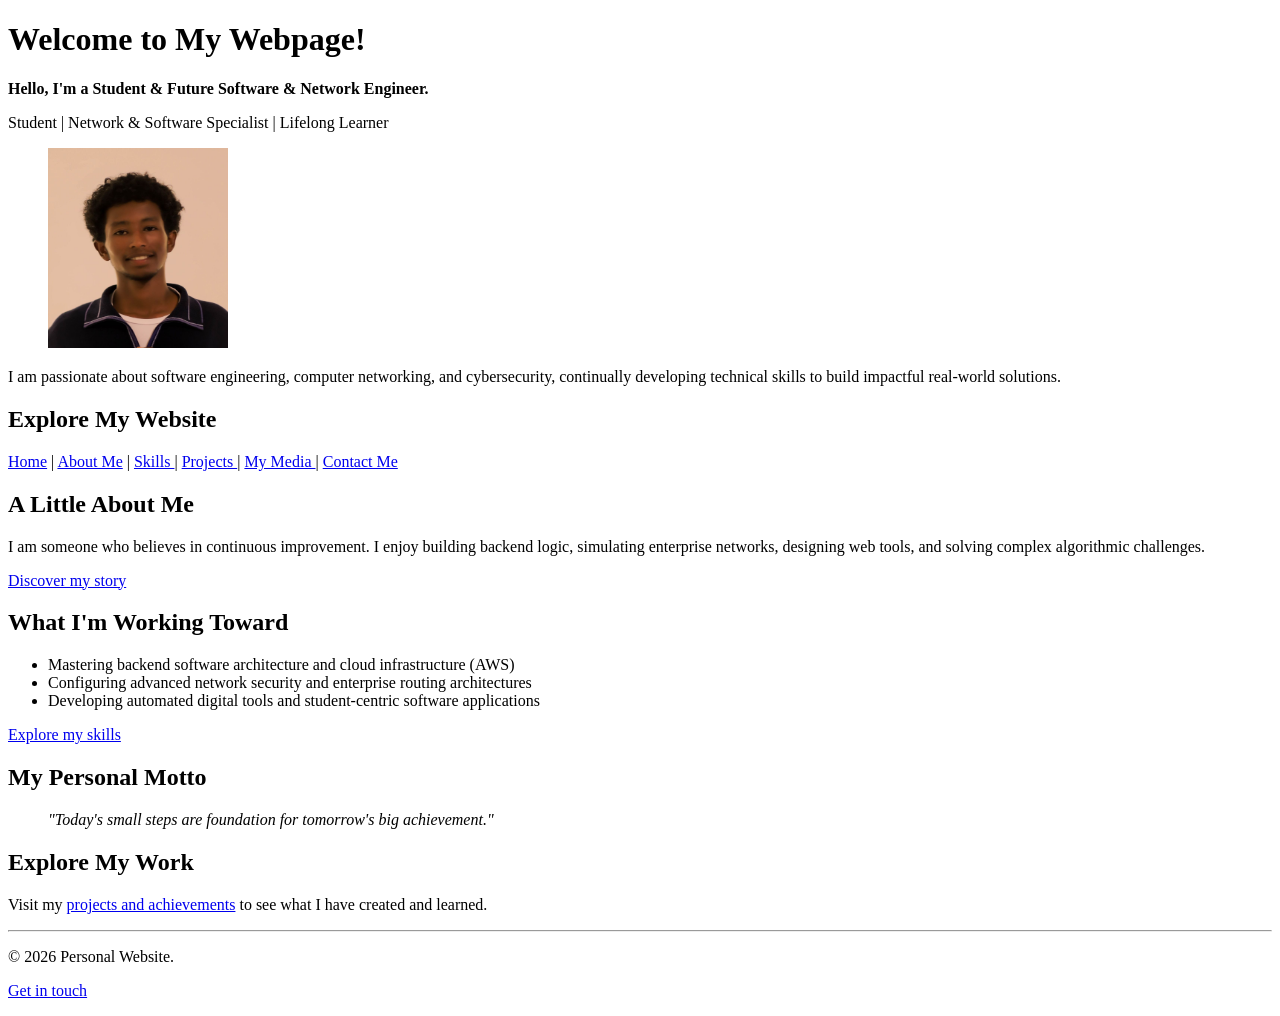
==== index.html @ d41eb4f9 "Initial commit: Complete HTML portfolio web pages" ====
<!DOCTYPE html>
<html lang="en">
<head>
    <meta charset="UTF-8">
    <meta name="viewport" content="width=device-width, initial-scale=1.0">
    <title>Home -Roba's Personal Profile Website</title>
</head>
<body>

    <header>
        <h1>Welcome to My Webpage!</h1>
        <p><strong>Hello, I'm a Student & Future Software & Network Engineer.</strong></p>
        <p>Student | Network & Software Specialist | Lifelong Learner</p>
    </header>

    <main>
    
        <figure>
            <img src="images/profile.jpg" alt="Profile photo" width="180" height="200">
        </figure>

        <p>I am passionate about software engineering, computer networking, and cybersecurity, continually developing technical skills to build impactful real-world solutions.</p>

        <section>
            <h2>Explore My Website</h2>
            <nav>
                <a href="index.html">  Home</a> | 
                <a href="about.html">  About Me</a> | 
                <a href="skills.html">  Skills </a> | 
                <a href="projects.html">  Projects </a> | 
                <a href="media.html">  My Media </a> | 
                <a href="contact.html">  Contact Me</a>
            </nav>
        </section>

        <section>
            <h2>A Little About Me</h2>
            <p>I am someone who believes in continuous improvement. I enjoy building backend logic, simulating enterprise networks, designing web tools, and solving complex algorithmic challenges.</p>
            <p><a href="about.html">Discover my story</a></p>
        </section>

        <section>
            <h2>What I'm Working Toward</h2>
            <ul>
                <li>Mastering backend software architecture and cloud infrastructure (AWS)</li>
                <li>Configuring advanced network security and enterprise routing architectures</li>
                <li>Developing automated digital tools and student-centric software applications</li>
            </ul>
            <p><a href="skills.html">Explore my skills</a></p>
        </section>

        <section>
            <h2>My Personal Motto</h2>
            <blockquote>
                <p><em>"Today's small steps are foundation for tomorrow's big achievement."</em></p>
            </blockquote>
        </section>

        <section>
            <h2>Explore My Work</h2>
            <p>Visit my <a href="projects.html">projects and achievements</a> to see what I have created and learned.</p>
        </section>
    </main>

    <footer>
        <hr>
        <p>&copy; 2026 Personal Website.</p>
        <p><a href="contact.html">Get in touch</a></p>
    </footer>

</body>
</html>
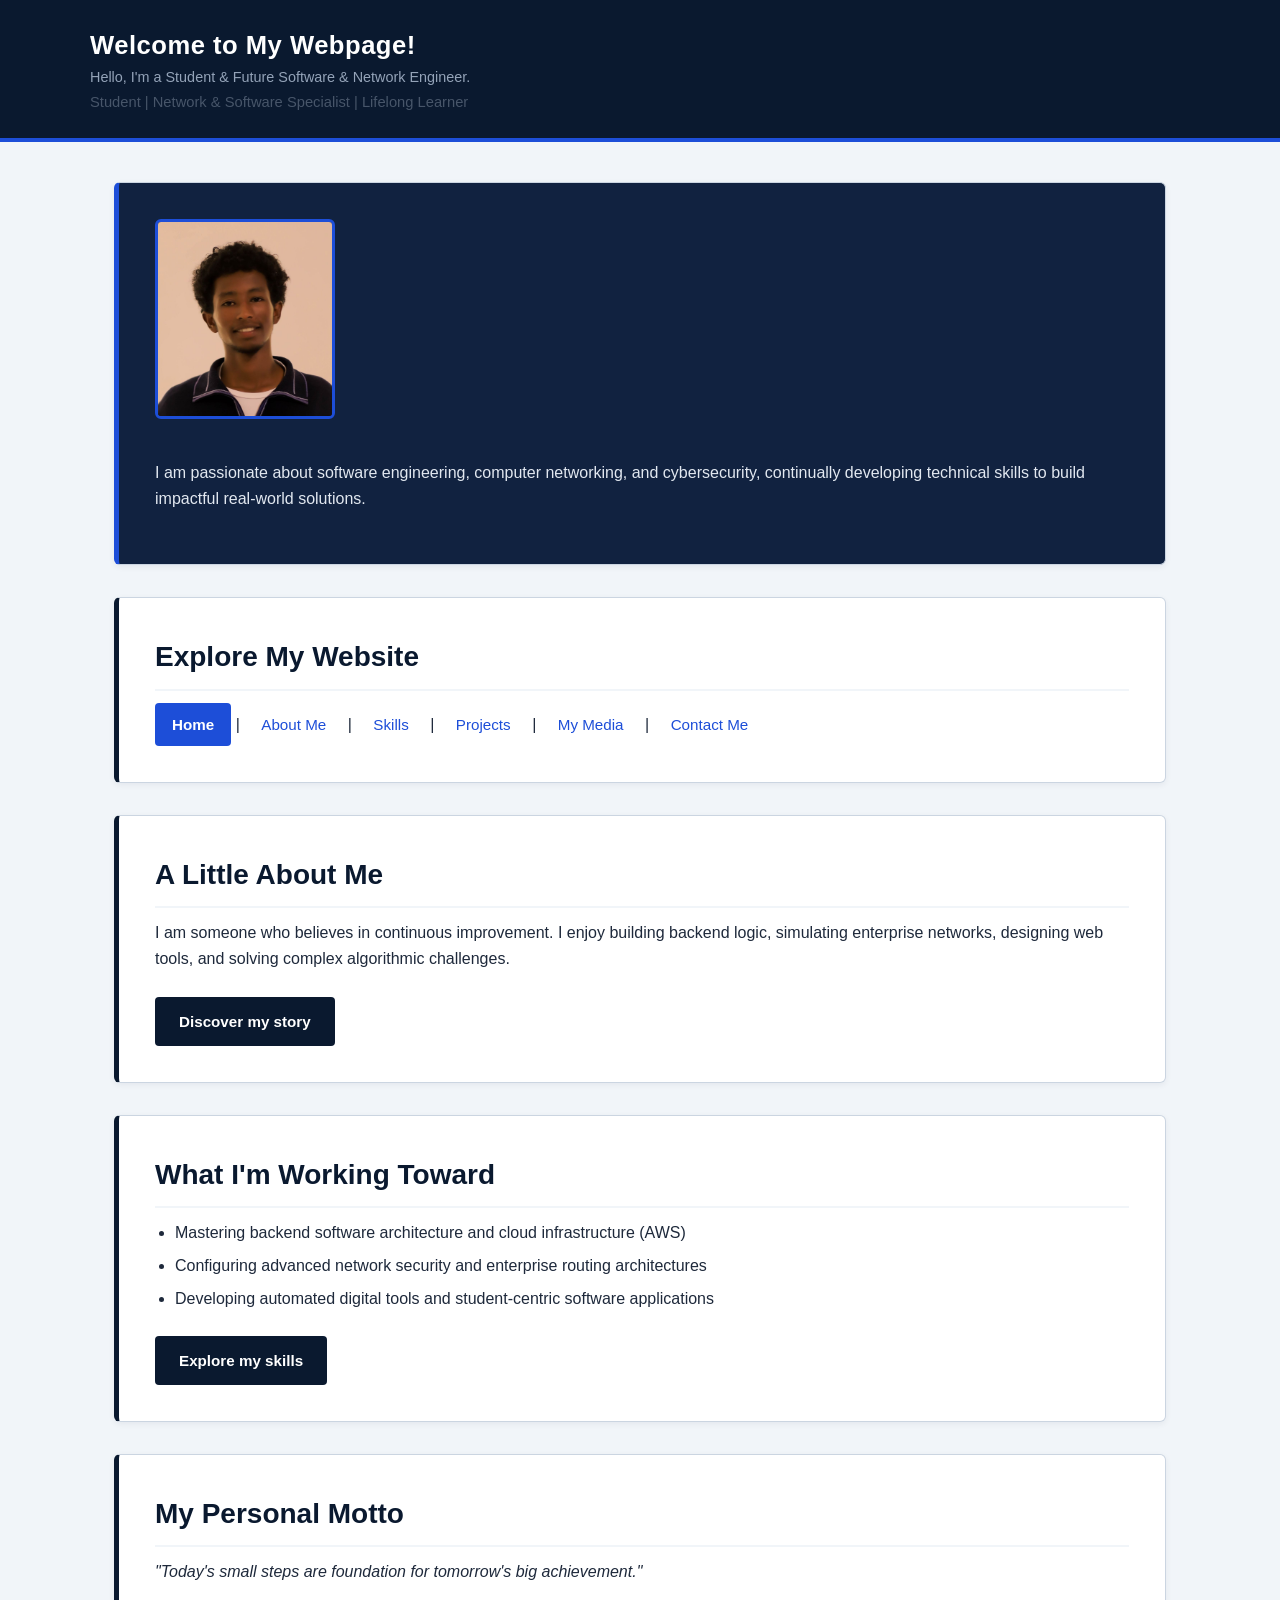
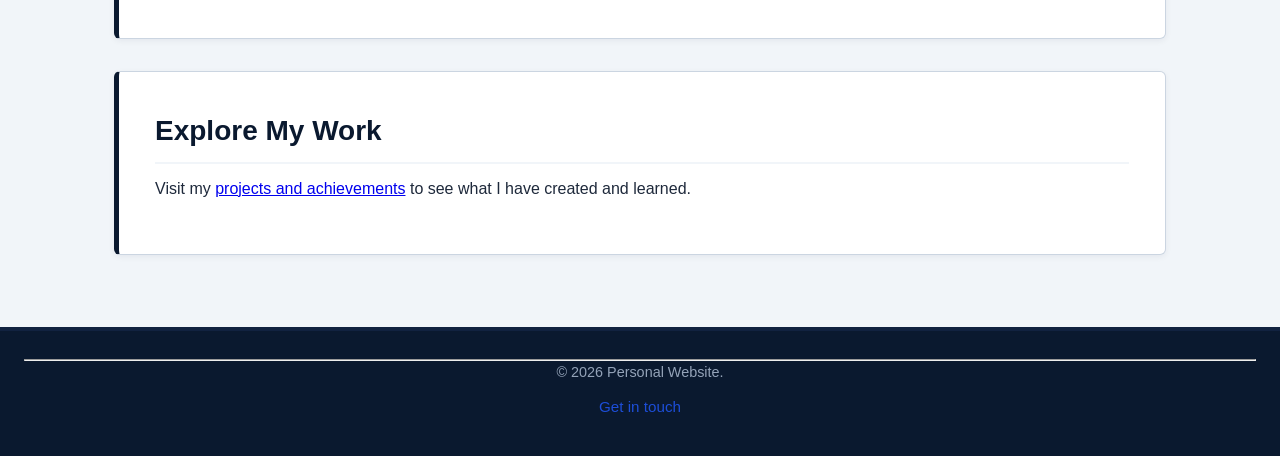
==== commit 2e7c7f54: "Add semantic id and class identifiers and deep blue stylesheet" ====
--- a/index.html
+++ b/index.html
@@ -3,69 +3,79 @@
 <head>
     <meta charset="UTF-8">
     <meta name="viewport" content="width=device-width, initial-scale=1.0">
-    <title>Home -Roba's Personal Profile Website</title>
+    <title>Home - Roba's Personal Profile Website</title>
+    <link rel="stylesheet" href="style.css">
 </head>
-<body>
+<body id="page-home">
 
-    <header>
-        <h1>Welcome to My Webpage!</h1>
-        <p><strong>Hello, I'm a Student & Future Software & Network Engineer.</strong></p>
-        <p>Student | Network & Software Specialist | Lifelong Learner</p>
+    <header id="main-header">
+        <div class="header-inner">
+            <div>
+                <h1 id="site-title">Welcome to My Webpage!</h1>
+                <p class="site-subtitle">Hello, I'm a Student &amp; Future Software &amp; Network Engineer.</p>
+                <p class="muted-text">Student | Network &amp; Software Specialist | Lifelong Learner</p>
+            </div>
+        </div>
     </header>
 
-    <main>
-    
-        <figure>
-            <img src="images/profile.jpg" alt="Profile photo" width="180" height="200">
-        </figure>
+    <main id="main-content">
+        
+        <section id="hero-section" class="page-section">
+            <div class="profile-layout">
+                <figure class="profile-figure">
+                    <img src="images/profile.jpg" alt="Profile photo" width="180" height="200" class="profile-image">
+                </figure>
+                <div>
+                    <p class="body-text">I am passionate about software engineering, computer networking, and cybersecurity, continually developing technical skills to build impactful real-world solutions.</p>
+                </div>
+            </div>
+        </section>
 
-        <p>I am passionate about software engineering, computer networking, and cybersecurity, continually developing technical skills to build impactful real-world solutions.</p>
-
-        <section>
-            <h2>Explore My Website</h2>
-            <nav>
-                <a href="index.html">  Home</a> | 
-                <a href="about.html">  About Me</a> | 
-                <a href="skills.html">  Skills </a> | 
-                <a href="projects.html">  Projects </a> | 
-                <a href="media.html">  My Media </a> | 
-                <a href="contact.html">  Contact Me</a>
+        <section id="nav-section" class="page-section">
+            <h2 class="section-heading">Explore My Website</h2>
+            <nav class="navbar-block">
+                <a href="index.html" class="nav-link active">Home</a> | 
+                <a href="about.html" class="nav-link">About Me</a> | 
+                <a href="skills.html" class="nav-link">Skills</a> | 
+                <a href="projects.html" class="nav-link">Projects</a> | 
+                <a href="media.html" class="nav-link">My Media</a> | 
+                <a href="contact.html" class="nav-link">Contact Me</a>
             </nav>
         </section>
 
-        <section>
-            <h2>A Little About Me</h2>
-            <p>I am someone who believes in continuous improvement. I enjoy building backend logic, simulating enterprise networks, designing web tools, and solving complex algorithmic challenges.</p>
-            <p><a href="about.html">Discover my story</a></p>
+        <section id="about-intro-section" class="page-section">
+            <h2 class="section-heading">A Little About Me</h2>
+            <p class="body-text">I am someone who believes in continuous improvement. I enjoy building backend logic, simulating enterprise networks, designing web tools, and solving complex algorithmic challenges.</p>
+            <p><a href="about.html" class="btn-primary">Discover my story</a></p>
         </section>
 
-        <section>
-            <h2>What I'm Working Toward</h2>
-            <ul>
+        <section id="goals-section" class="page-section">
+            <h2 class="section-heading">What I'm Working Toward</h2>
+            <ul class="styled-list">
                 <li>Mastering backend software architecture and cloud infrastructure (AWS)</li>
                 <li>Configuring advanced network security and enterprise routing architectures</li>
                 <li>Developing automated digital tools and student-centric software applications</li>
             </ul>
-            <p><a href="skills.html">Explore my skills</a></p>
+            <p><a href="skills.html" class="btn-primary">Explore my skills</a></p>
         </section>
 
-        <section>
-            <h2>My Personal Motto</h2>
-            <blockquote>
+        <section id="motto-section" class="page-section">
+            <h2 class="section-heading">My Personal Motto</h2>
+            <blockquote class="body-text">
                 <p><em>"Today's small steps are foundation for tomorrow's big achievement."</em></p>
             </blockquote>
         </section>
 
-        <section>
-            <h2>Explore My Work</h2>
-            <p>Visit my <a href="projects.html">projects and achievements</a> to see what I have created and learned.</p>
+        <section id="work-explore-section" class="page-section">
+            <h2 class="section-heading">Explore My Work</h2>
+            <p class="body-text">Visit my <a href="projects.html">projects and achievements</a> to see what I have created and learned.</p>
         </section>
     </main>
 
-    <footer>
+    <footer id="main-footer">
         <hr>
-        <p>&copy; 2026 Personal Website.</p>
-        <p><a href="contact.html">Get in touch</a></p>
+        <p class="footer-text">&copy; 2026 Personal Website.</p>
+        <p class="footer-text"><a href="contact.html" class="nav-link">Get in touch</a></p>
     </footer>
 
 </body>
--- a/style.css
+++ b/style.css
@@ -0,0 +1,380 @@
+/* ==========================================================================
+   Global Variables & Reset (Deep Blue & Gray Palette Only)
+   ========================================================================== */
+:root {
+    --deep-blue: #0a192f;
+    --navy-blue: #112240;
+    --steel-blue: #1d4ed8;
+    --slate-dark: #1e293b;
+    --slate-mid: #475569;
+    --slate-light: #94a3b8;
+    --bg-gray: #f1f5f9;
+    --surface-white: #ffffff;
+    --border-gray: #cbd5e1;
+}
+
+* {
+    box-sizing: border-box;
+    margin: 0;
+    padding: 0;
+}
+
+body {
+    font-family: "Segoe UI", Roboto, Helvetica, Arial, sans-serif;
+    background-color: var(--bg-gray);
+    color: var(--slate-dark);
+    line-height: 1.65;
+    display: flex;
+    flex-direction: column;
+    min-height: 100vh;
+}
+
+/* ==========================================================================
+   Header & Navigation
+   ========================================================================== */
+#main-header {
+    background-color: var(--deep-blue);
+    color: var(--surface-white);
+    padding: 1.5rem 2rem;
+    border-bottom: 4px solid var(--steel-blue);
+}
+
+.header-inner {
+    max-width: 1100px;
+    margin: 0 auto;
+    display: flex;
+    flex-wrap: wrap;
+    justify-content: space-between;
+    align-items: center;
+    gap: 1rem;
+}
+
+#site-title {
+    font-size: 1.6rem;
+    font-weight: 700;
+    letter-spacing: 0.5px;
+    color: var(--surface-white);
+}
+
+.site-subtitle {
+    font-size: 0.9rem;
+    color: var(--slate-light);
+    display: block;
+}
+
+.nav-list {
+    list-style: none;
+    display: flex;
+    flex-wrap: wrap;
+    gap: 0.5rem;
+}
+
+.nav-link {
+    display: inline-block;
+    color: var(--steel-blue) ;
+    text-decoration: none;
+    font-weight: 500;
+    font-size: 0.95rem;
+    padding: 0.5rem 1rem;
+    border-radius: 4px;
+    border: 1px solid transparent;
+    transition: background-color 0.2s ease, border-color 0.2s ease;
+}
+
+.nav-link:hover {
+    background-color: var(--navy-blue);
+    border-color: var(--slate-mid);
+    color: var(--surface-white);
+}
+
+.nav-link.active {
+    background-color: var(--steel-blue);
+    color: var(--surface-white);
+    font-weight: 600;
+}
+
+/* ==========================================================================
+   Main Layout & Sections
+   ========================================================================== */
+#main-content {
+    max-width: 1100px;
+    width: 100%;
+    margin: 2.5rem auto;
+    padding: 0 1.5rem;
+    flex: 1;
+}
+
+.page-section {
+    background-color: var(--surface-white);
+    border: 1px solid var(--border-gray);
+    border-left: 5px solid var(--deep-blue);
+    border-radius: 6px;
+    padding: 2.25rem;
+    margin-bottom: 2rem;
+    box-shadow: 0 2px 6px rgba(10, 25, 47, 0.06);
+}
+
+.section-heading {
+    color: var(--deep-blue);
+    font-size: 1.75rem;
+    margin-bottom: 0.75rem;
+    padding-bottom: 0.5rem;
+    border-bottom: 2px solid var(--bg-gray);
+}
+
+.subsection-heading {
+    color: var(--navy-blue);
+    font-size: 1.25rem;
+    margin-top: 1.5rem;
+    margin-bottom: 0.5rem;
+}
+
+.body-text {
+    color: var(--slate-dark);
+    margin-bottom: 1rem;
+}
+
+.muted-text {
+    color: var(--slate-mid);
+    font-size: 0.92rem;
+}
+
+/* ==========================================================================
+   Hero & Profile Layout
+   ========================================================================== */
+#hero-section {
+    background-color: var(--navy-blue);
+    color: var(--surface-white);
+    border-left: 5px solid var(--steel-blue);
+}
+
+#hero-section .section-heading {
+    color: var(--surface-white);
+    border-bottom-color: var(--slate-mid);
+}
+
+#hero-section .body-text {
+    color: #e2e8f0;
+}
+
+.profile-layout {
+    display: flex;
+    flex-wrap: wrap;
+    align-items: center;
+    gap: 2rem;
+}
+
+.profile-image {
+    width: 180px;
+    height: 200px;
+    object-fit: cover;
+    border-radius: 6px;
+    border: 3px solid var(--steel-blue);
+    background-color: var(--slate-dark);
+}
+
+/* ==========================================================================
+   Grids & Cards
+   ========================================================================== */
+.card-grid {
+    display: grid;
+    grid-template-columns: repeat(auto-fit, minmax(300px, 1fr));
+    gap: 1.5rem;
+    margin-top: 1.25rem;
+}
+
+.info-card {
+    background-color: var(--bg-gray);
+    border: 1px solid var(--border-gray);
+    border-top: 3px solid var(--navy-blue);
+    border-radius: 5px;
+    padding: 1.5rem;
+    display: flex;
+    flex-direction: column;
+    justify-content: space-between;
+}
+
+.card-title {
+    color: var(--deep-blue);
+    font-size: 1.2rem;
+    margin-bottom: 0.5rem;
+}
+
+.card-meta {
+    color: var(--slate-mid);
+    font-size: 0.85rem;
+    font-weight: 600;
+    text-transform: uppercase;
+    letter-spacing: 0.5px;
+    margin-bottom: 0.75rem;
+}
+
+.styled-list {
+    margin-left: 1.25rem;
+    margin-bottom: 1rem;
+}
+
+.styled-list li {
+    margin-bottom: 0.4rem;
+    color: var(--slate-dark);
+}
+
+/* ==========================================================================
+   Tables
+   ========================================================================== */
+.data-table {
+    width: 100%;
+    border-collapse: collapse;
+    margin-top: 1rem;
+    background-color: var(--surface-white);
+}
+
+.data-table th,
+.data-table td {
+    padding: 0.9rem 1rem;
+    border: 1px solid var(--border-gray);
+    text-align: left;
+}
+
+.data-table th {
+    background-color: var(--deep-blue);
+    color: var(--surface-white);
+    font-weight: 600;
+}
+
+.data-table tr:nth-child(even) {
+    background-color: var(--bg-gray);
+}
+
+/* ==========================================================================
+   Media Elements
+   ========================================================================== */
+.media-wrapper {
+    background-color: var(--bg-gray);
+    border: 1px solid var(--border-gray);
+    padding: 1.25rem;
+    border-radius: 5px;
+    margin-top: 1rem;
+}
+
+.portfolio-video,
+.portfolio-audio,
+.doc-frame {
+    width: 100%;
+    max-width: 100%;
+    border: 1px solid var(--border-gray);
+    border-radius: 4px;
+    display: block;
+}
+
+.doc-frame {
+    height: 500px;
+}
+
+.portfolio-audio {
+    margin-top: 0.5rem;
+}
+
+/* ==========================================================================
+   Forms & Buttons
+   ========================================================================== */
+fieldset {
+    border: 1px solid var(--border-gray);
+    border-radius: 4px;
+    padding: 1.25rem;
+    margin-bottom: 1.25rem;
+    background-color: var(--surface-white);
+}
+
+legend {
+    font-weight: 600;
+    color: var(--deep-blue);
+    padding: 0 0.5rem;
+}
+
+.form-group {
+    margin-bottom: 1.25rem;
+}
+
+.form-label {
+    display: block;
+    font-weight: 600;
+    color: var(--deep-blue);
+    margin-bottom: 0.4rem;
+}
+
+.form-input,
+.form-select,
+.form-textarea {
+    width: 100%;
+    padding: 0.75rem;
+    border: 1px solid var(--border-gray);
+    border-radius: 4px;
+    font-size: 1rem;
+    font-family: inherit;
+    background-color: var(--surface-white);
+    color: var(--slate-dark);
+}
+
+.form-input:focus,
+.form-select:focus,
+.form-textarea:focus {
+    outline: none;
+    border-color: var(--steel-blue);
+    box-shadow: 0 0 0 3px rgba(29, 78, 216, 0.15);
+}
+
+.btn-primary,
+button[type="submit"] {
+    display: inline-block;
+    background-color: var(--deep-blue);
+    color: var(--surface-white);
+    padding: 0.75rem 1.5rem;
+    border: none;
+    border-radius: 4px;
+    font-size: 0.95rem;
+    font-weight: 600;
+    text-decoration: none;
+    cursor: pointer;
+    transition: background-color 0.2s ease;
+    margin-top: 0.5rem;
+    margin-right: 0.5rem;
+}
+
+.btn-primary:hover,
+button[type="submit"]:hover {
+    background-color: var(--steel-blue);
+}
+
+button[type="reset"] {
+    display: inline-block;
+    background-color: var(--slate-mid);
+    color: var(--surface-white);
+    padding: 0.75rem 1.5rem;
+    border: none;
+    border-radius: 4px;
+    font-size: 0.95rem;
+    font-weight: 600;
+    cursor: pointer;
+    transition: background-color 0.2s ease;
+}
+
+button[type="reset"]:hover {
+    background-color: var(--slate-dark);
+}
+
+/* ==========================================================================
+   Footer
+   ========================================================================== */
+#main-footer {
+    background-color: var(--deep-blue);
+    color: var(--slate-light);
+    text-align: center;
+    padding: 1.75rem 1.5rem;
+    border-top: 4px solid var(--navy-blue);
+    margin-top: auto;
+}
+
+.footer-text {
+    font-size: 0.9rem;
+}
